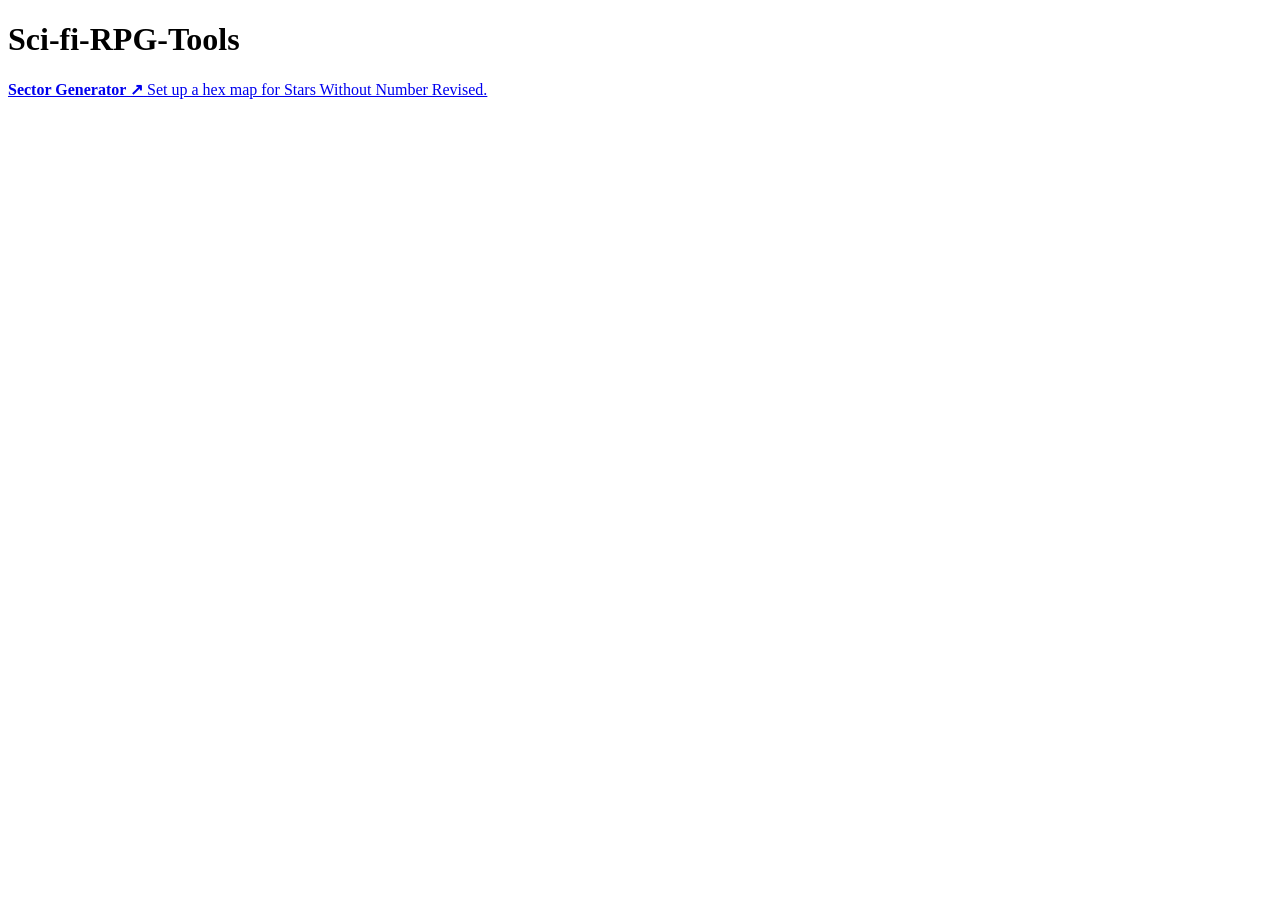
==== index.html @ 467eace4 "Add index.html for the sector editor" ====
<!doctype html>
<html lang="en">
<meta charset="utf-8">
<meta name="viewport" content="width=device-width, initial-scale=1">
<title>Sci-fi-RPG-Tools</title>
<link rel="stylesheet" href="style.css">
<main class="home">
  <h1>Sci-fi-RPG-Tools</h1>
  <a class="tool" href="sector/">
    <strong>Sector Generator <span aria-hidden="true">↗</span></strong>
    <span>Set up a hex map for Stars Without Number Revised.</span>
  </a>
</main>
</html>
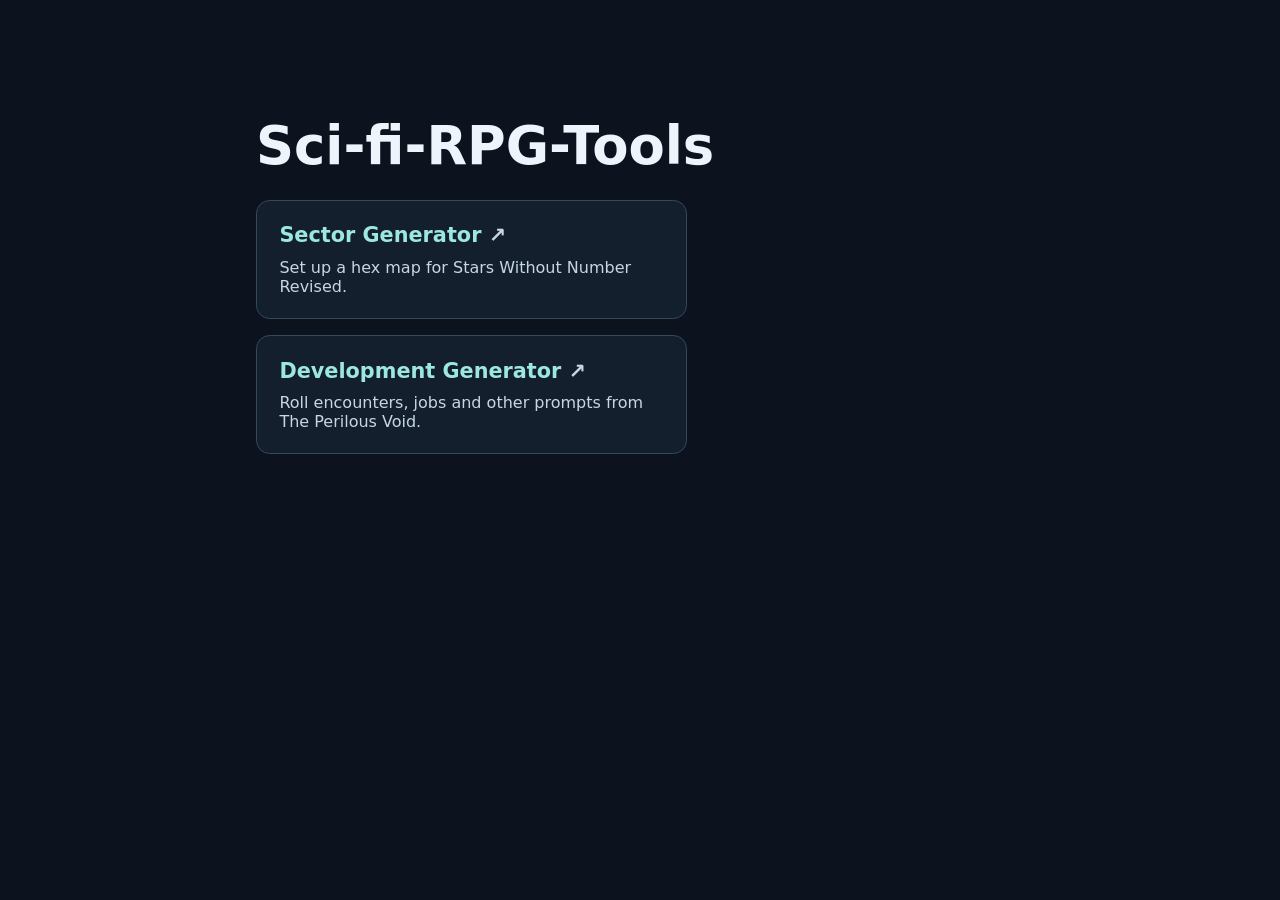
==== commit 1dd2982e: "Add TPV development generator and campaign logs" ====
--- a/index.html
+++ b/index.html
@@ -10,5 +10,9 @@
     <strong>Sector Generator <span aria-hidden="true">↗</span></strong>
     <span>Set up a hex map for Stars Without Number Revised.</span>
   </a>
+  <a class="tool" href="development/">
+    <strong>Development Generator <span aria-hidden="true">↗</span></strong>
+    <span>Roll encounters, jobs and other prompts from The Perilous Void.</span>
+  </a>
 </main>
 </html>
--- a/style.css
+++ b/style.css
@@ -0,0 +1,832 @@
+:root {
+  color-scheme: dark;
+  font-family: system-ui, sans-serif;
+  color: #edf4fb;
+  background: #0c131e;
+}
+body { margin: 0; }
+main { width: min(92%, 74rem); margin: 2.5rem auto; }
+.home { max-width: 48rem; padding-top: 7vh; }
+h1 { font-size: clamp(2rem, 5vw, 3.3rem); margin: .75rem 0 1.5rem; }
+h2 { margin: 0; font-size: 1.15rem; }
+a { color: #9de7e1; }
+.tool, .panel {
+  border: 1px solid #34495c;
+  border-radius: .85rem;
+  background: #131f2d;
+  padding: 1rem;
+}
+.tool { display: grid; gap: .65rem; max-width: 24rem; padding: 1.4rem; text-decoration: none; }
+.tool strong { font-size: 1.3rem; }
+.tool span { color: #c7d6e4; }
+.tool:hover { border-color: #9de7e1; }
+.panel, fieldset { display: flex; gap: 1rem; flex-wrap: wrap; align-items: end; }
+fieldset { border: 1px solid #52667e; border-radius: .4rem; margin: 0; }
+fieldset[hidden] { display: none; }
+fieldset input { width: 4rem; }
+label { display: grid; gap: .4rem; font-weight: 600; }
+button, select, input, .sector-shortcut { font: inherit; padding: .55rem .7rem; border-radius: .4rem; }
+select, input { background: #0c131e; border: 1px solid #647991; color: inherit; max-width: 100%; }
+.sector-workspace button, .sector-shortcut {
+  background: transparent;
+  color: #9de7e1;
+  border: 0;
+  font-weight: 600;
+  cursor: pointer;
+}
+.sector-workspace button:hover:enabled,
+.sector-workspace button:focus-visible:enabled,
+.sector-shortcut:hover, .sector-shortcut:focus-visible { background: #243e51; }
+:focus-visible { outline: 3px solid #ffe1a0; outline-offset: 3px; }
+output { color: #9de7e1; font-weight: 600; }
+#map-help { color: #c7d6e4; font-size: .9rem; }
+.map-window { overflow: auto; max-height: 66vh; background: #0a111b; border-radius: .35rem; }
+svg { display: block; }
+.hex { cursor: pointer; }
+.hex polygon { stroke: #496176; fill: #142333; }
+.hex text { fill: #c7d6e4; font-size: 7px; text-anchor: middle; dominant-baseline: central; pointer-events: none; }
+.hex:hover polygon { fill: #243e51; }
+.hex[aria-pressed="true"] polygon { fill: #234e56; stroke: #9de7e1; stroke-width: 2; }
+#map .hex:focus { outline: none; }
+.hex:focus-visible polygon { stroke: #ffe1a0; stroke-width: 3; }
+
+#density-control[hidden] { display: none; }
+#density-help { font-weight: 400; }
+.hex circle { fill: #9de7e1; pointer-events: none; }
+.hex.occupied polygon { fill: #1a3446; }
+.hex.occupied[aria-pressed="true"] polygon { fill: #234e56; }
+
+.sector-files { margin-top: 1rem; }
+#file-status:empty { display: none; }
+#world { margin-top: 1rem; display: grid; grid-template-columns: minmax(0, 1fr); gap: .65rem; justify-items: start; }
+#world details { width: 100%; box-sizing: border-box; border: 1px solid #34495c; border-radius: .4rem; padding: .65rem; }
+#world summary { cursor: pointer; font-weight: 700; }
+#world .edit-field, .move-system { display: flex; flex-wrap: wrap; align-items: end; gap: .55rem; margin: .6rem 0; }
+#world textarea { font: inherit; color: inherit; background: #0c131e; border: 1px solid #647991; border-radius: .4rem; padding: .55rem; width: min(26rem, 65vw); }
+#world details > button, #world details > details { margin-top: .55rem; }
+.move-system p { margin: 0; }
+
+.panel > label, .panel > fieldset, .move-system > label, #world .edit-field > label {
+  min-width: 0;
+  max-width: 100%;
+  box-sizing: border-box;
+}
+button, select, input, textarea { box-sizing: border-box; max-width: 100%; }
+#world .edit-field, .move-system { max-width: 100%; }
+#world { overflow-wrap: anywhere; }
+
+@media (max-width: 480px) {
+  .panel { display: grid; grid-template-columns: minmax(0, 1fr); }
+  .panel label { grid-template-columns: minmax(0, 1fr); }
+  .map-window { min-width: 0; }
+}
+
+.sector-workspace {
+  display: grid;
+  grid-template-columns: minmax(13rem, 17rem) minmax(0, 1fr) minmax(17rem, 22rem);
+  width: 100%;
+  height: 100dvh;
+  margin: 0;
+  background: #0a111b;
+}
+.sector-options, .sector-details {
+  min-width: 0;
+  overflow: auto;
+  padding: 1.25rem;
+  background: #131f2d;
+}
+.sector-options { border-inline-end: 1px solid #34495c; }
+.sector-details { border-inline-start: 1px solid #34495c; }
+.sector-shortcuts { display: grid; justify-items: start; gap: .25rem; }
+.sector-shortcut { text-decoration: none; }
+.sector-options h1 { font-size: 1.45rem; margin: 1rem 0 1.25rem; }
+.sector-options .panel {
+  display: grid;
+  grid-template-columns: minmax(0, 1fr);
+  gap: .9rem;
+  padding: 0;
+  background: transparent;
+  border: 0;
+}
+.sector-options .sector-files {
+  border-top: 1px solid #34495c;
+  border-radius: 0;
+  padding-top: 1rem;
+}
+.sector-options label, #world label { min-width: 0; grid-template-columns: minmax(0, 1fr); }
+#replace-sector p { margin-top: 0; }
+#replace-sector button { margin-bottom: .4rem; }
+#generation-status { margin: 0; }
+#generation-status:empty { display: none; }
+.sector-map {
+  min-height: 0;
+  display: grid;
+  grid-template-rows: auto minmax(0, 1fr);
+}
+.sector-map-header {
+  padding: 1rem 1.25rem;
+  border-bottom: 1px solid #34495c;
+}
+.sector-map-header p { margin: .35rem 0 0; }
+.map-stage { position: relative; min-width: 0; min-height: 0; }
+.sector-map .map-window {
+  position: absolute;
+  inset: 0;
+  display: flex;
+  max-height: none;
+  border-radius: 0;
+  cursor: grab;
+  user-select: none;
+}
+.sector-map .map-window.is-panning,
+.sector-map .map-window.is-panning .hex { cursor: grabbing; }
+.sector-map svg { flex: none; margin: auto; }
+.map-zoom {
+  position: absolute;
+  inset-block-start: .75rem;
+  inset-inline-end: .75rem;
+  display: grid;
+  gap: .3rem;
+}
+.map-zoom button {
+  width: 2.5rem;
+  height: 2.5rem;
+  padding: 0;
+  font-size: 1.25rem;
+}
+.map-zoom button:disabled { opacity: .55; cursor: default; }
+.sector-details #selection { display: block; margin-top: .5rem; overflow-wrap: anywhere; }
+.sector-details #world textarea { max-width: 100%; }
+
+@media (max-width: 68rem) {
+  .sector-workspace { grid-template-columns: 13rem minmax(0, 1fr) 17rem; }
+  .sector-options, .sector-details { padding: 1rem; }
+}
+
+@media (max-width: 58rem) {
+  .sector-workspace { grid-template-columns: minmax(0, 1fr); height: auto; }
+  .sector-options, .sector-details { border-inline: 0; }
+  .sector-map { height: 65vh; min-height: 20rem; }
+}
+
+#world h3 { margin: 0 0 .35rem; font-size: 1.45rem; }
+#world small { color: #b5c5d4; }
+:is(#world, .tpv-world-locations) .inspector-group { padding: 0; border: 0; border-radius: 0; }
+:is(#world, .tpv-world-locations) .inspector-group summary {
+  display: flex;
+  align-items: baseline;
+  gap: .5rem;
+  padding: .6rem 0;
+  border-bottom: 1px solid #34495c;
+}
+.inspector-group summary::before { content: "+"; color: #9de7e1; }
+.inspector-group[open] summary::before { content: "−"; }
+.inspector-group summary small { margin-inline-start: auto; font-weight: 400; }
+.inspector-group ul { list-style: none; margin: 0; padding: 0; }
+#world .inspector-entry {
+  display: grid;
+  gap: .2rem;
+  width: 100%;
+  padding: .7rem .55rem;
+  border: 0;
+  text-align: start;
+  color: #edf4fb;
+}
+.inspector-entry small { font-weight: 400; }
+#world .inspector-back { padding: .25rem .4rem; }
+#world .inspector-fields { min-width: 0; width: 100%; }
+#world .inspector-fields > button { margin: .4rem .4rem .4rem 0; }
+
+:is(#world, #tpv-chart) .planet-tags { margin: 1rem 0; }
+:is(#world, #tpv-chart) .planet-tags article + article {
+  border-block-start: 1px solid #34495c;
+  margin-block-start: 1rem;
+}
+:is(#world, #tpv-chart) .planet-tags h4 { margin: .8rem 0 .4rem; font-size: 1.1rem; }
+:is(#world, #tpv-chart) .planet-tags h5 { margin: .85rem 0 .25rem; font-size: .9rem; }
+:is(#world, #tpv-chart) .planet-tags p, :is(#world, #tpv-chart) .planet-tags ul { line-height: 1.55; margin: .35rem 0 .65rem; }
+:is(#world, #tpv-chart) .planet-tags ul { padding-inline-start: 1.35rem; }
+:is(#world, #tpv-chart) .planet-tags li + li { margin-block-start: .2rem; }
+
+#world .edit-field.has-reroll {
+  display: grid;
+  grid-template-columns: auto minmax(0, 1fr);
+  align-items: baseline;
+  gap: .2rem .55rem;
+}
+#world .has-reroll :is(input, select) { grid-column: 1 / -1; min-width: 0; }
+:is(#world, .tpv-world-locations) .reroll-action {
+  justify-self: start;
+  padding: .15rem .35rem;
+  color: #92a3b3;
+  font-size: .75rem;
+  font-weight: 400;
+}
+:is(#world, .tpv-world-locations) .reroll-action:hover,
+:is(#world, .tpv-world-locations) .reroll-action:focus-visible { color: #edf4fb; }
+
+.sector-details > h2 {
+  color: #b5c5d4;
+  font-size: .78rem;
+  font-weight: 600;
+  letter-spacing: .06em;
+  text-transform: uppercase;
+}
+.sector-details #selection { font-size: .85rem; }
+#world h3 { font-size: 1.65rem; line-height: 1.2; }
+#world .inspector-group summary span { font-size: 1.05rem; font-weight: 700; }
+#world .inspector-group summary small { font-size: .75rem; }
+#world .inspector-entry { font-size: .94rem; font-weight: 400; }
+#world .inspector-entry small { font-size: .78rem; }
+#world .inspector-controls > summary { font-size: .88rem; }
+
+.inspector-header, .tpv-area-details {
+  width: 100%;
+  padding-bottom: .55rem;
+  border-bottom: 1px solid #34495c;
+}
+.tpv-area-details { margin-bottom: .55rem; }
+.inspector-commands {
+  display: flex;
+  flex-wrap: wrap;
+  gap: .25rem;
+  margin-block: .45rem;
+}
+#world .inspector-commands button { padding: .35rem .55rem; font-size: .85rem; }
+#world .inspector-commands[hidden] { display: none; }
+#world .inspector-commands button + button { border-inline-start: 1px solid #34495c; }
+.inspector-status { margin: .35rem 0; font-size: .85rem; }
+.inspector-status:empty { display: none; }
+.inspector-attributes {
+  display: grid;
+  grid-template-columns: minmax(5.5rem, 2fr) minmax(0, 3fr);
+  gap: .65rem .8rem;
+  margin: .8rem 0 1rem;
+  font-size: .9rem;
+}
+.inspector-attributes dt { font-weight: 600; }
+.inspector-attributes dd { margin: 0; color: #c7d6e4; }
+.inspector-description { white-space: pre-wrap; line-height: 1.55; font-size: .9rem; }
+#world .inspector-fields .inspector-group + .inspector-group { margin-block-start: .65rem; }
+
+.sector-name-heading { display: flex; align-items: baseline; flex-wrap: wrap; gap: .55rem; }
+#new-sector-name { padding: .15rem .35rem; color: #92a3b3; font-size: .75rem; font-weight: 400; }
+
+#world .reroll-action:disabled { opacity: .55; cursor: default; }
+
+.trade-routes { pointer-events: none; }
+.trade-routes line {
+  stroke: #eab66d;
+  stroke-width: 2;
+  stroke-dasharray: 5 4;
+}
+#trade-route-key { color: #edc68f; font-size: .85rem; }
+
+.sector-options .map-visibility { margin-top: 1rem; gap: .55rem 1rem; }
+.map-visibility legend { font-weight: 600; }
+.map-visibility label, #tpv-start-control:not([hidden]), #tpv-swn-tags-control:not([hidden]) { display: flex; align-items: center; }
+.map-visibility input, #tpv-start, #tpv-swn-tags { width: auto; margin: 0; accent-color: #9de7e1; }
+.hex-system-name { pointer-events: none; }
+.hex-system-name div {
+  overflow: hidden;
+  text-overflow: ellipsis;
+  white-space: nowrap;
+  text-align: center;
+  color: #edf4fb;
+  font-size: 8px;
+  line-height: 11px;
+  text-shadow: 0 1px 2px #0c131e;
+}
+.hide-system-names .hex-system-name,
+.hide-trade-routes .trade-routes { display: none; }
+
+.trade-routes .highlighted-route { stroke: #ffe1a0; stroke-width: 4; }
+.inspector-trade-routes { list-style: none; padding: 0; }
+.inspector-trade-routes li + li { margin-top: .45rem; }
+.trade-route-actions { display: flex; gap: .25rem; }
+.trade-route-actions button { font-size: .85rem; }
+
+.sector-options label[hidden], .tpv-map [hidden] { display: none; }
+#sector-chart-layout:not([hidden]) {
+  min-height: 0;
+  display: grid;
+  grid-template-rows: minmax(0, 1fr);
+}
+.tpv-map:has(#sector-chart-layout[hidden]) { grid-template-rows: minmax(0, 1fr); }
+#world:has(> .tpv-jump-routes) { margin-top: .55rem; gap: .45rem; }
+#world:has(> .tpv-jump-routes) > :is(h3, p) { margin: 0; }
+.tpv-jump-routes h4 { margin: .35rem 0 .55rem; }
+#tpv-chart {
+  max-height: 50vh;
+  overflow: auto;
+  margin-top: .65rem;
+  border-top: 1px solid #52667e;
+}
+#tpv-chart h3 { margin: .65rem 0 .35rem; }
+#tpv-chart table { width: 100%; border-collapse: collapse; text-align: start; }
+#tpv-chart td, #tpv-chart th { padding: .35rem; border-bottom: 1px solid #34495c; }
+#tpv-profile { min-height: 0; overflow: auto; }
+#tpv-chart tr:has(button[aria-current="true"]) { background: #233e50; }
+#tpv-chart tr:has(button[aria-current="true"]) td:first-child { box-shadow: inset 3px 0 #9de7e1; }
+.tpv-feature-mark { pointer-events: none; }
+#tpv-profile { padding: 1rem; }
+.tpv-map table { width: 100%; border-collapse: collapse; text-align: left; }
+.tpv-map td, .tpv-map th { border-bottom: 1px solid #34495c; padding: .4rem; }
+.tpv-orbits {
+  display: flex;
+  overflow-x: auto;
+  margin-block: 1rem;
+  background: radial-gradient(ellipse at left, #36285b, #0a111b 65%);
+}
+.tpv-orbits section { flex: 1 0 6.8rem; border-right: 1px dashed #52667e; padding: .5rem; }
+.tpv-orbits h3 { font-size: .85rem; margin: .25rem 0 .75rem; }
+.tpv-orbit-marker { display: grid; justify-items: center; gap: .35rem; width: 100%; overflow-wrap: anywhere; }
+.tpv-body { display: block; width: 2rem; aspect-ratio: 1; border-radius: 50%; }
+.tpv-planet, .tpv-moon {
+  background:
+    radial-gradient(circle at 28% 24%, #ffffffa6, transparent 43%),
+    radial-gradient(circle at 30% 28%, transparent 30%, #080b19e8 94%),
+    var(--world-colour, #518097);
+  box-shadow: inset -.2rem -.2rem .4rem #111827;
+}
+.tpv-size-tiny { width: .8rem; }
+.tpv-size-small { width: 1.15rem; }
+.tpv-size-medium { width: 1.65rem; }
+.tpv-size-large { width: 2.25rem; }
+.tpv-size-huge { width: 2.8rem; }
+.tpv-giant { width: 3.3rem; background: repeating-linear-gradient(15deg, #c28052, #f3c88c 5px, #6f484c 10px); }
+/* Draw the station's solar wings and docking hub as a compact illustration. */
+.tpv-station {
+  position: relative;
+  width: 3.35rem;
+  aspect-ratio: 2;
+  border-radius: 0;
+  background: linear-gradient(#b4c7d4, #506b80) center / 94% 12% no-repeat;
+}
+.tpv-station::before {
+  content: "";
+  position: absolute;
+  inset: 27% 0;
+  background:
+    repeating-linear-gradient(90deg, transparent 0 4px, #a2cde0 4px 5px),
+    linear-gradient(#6387ad, #263e76);
+  clip-path: polygon(0 0, 34% 0, 34% 100%, 0 100%, 0 0,
+    66% 0, 100% 0, 100% 100%, 66% 100%, 66% 0);
+}
+.tpv-station::after {
+  content: "";
+  position: absolute;
+  inset: 3% 36%;
+  border-radius: 38%;
+  border: 1px solid #ced8df;
+  background:
+    linear-gradient(#a6e8ff, #a6e8ff) center / 46% 13% no-repeat,
+    linear-gradient(110deg, #dce7eb, #5e788a 52%, #243547);
+}
+.tpv-ringed { position: relative; }
+.tpv-ringed::before,
+.tpv-ringed::after {
+  content: "";
+  position: absolute;
+  inset: 32% -24%;
+  border: 2px solid #dcc7a8;
+  border-radius: 50%;
+  transform: rotate(-22deg);
+  pointer-events: none;
+}
+.tpv-ringed::before { clip-path: polygon(0 0, 20% 0, 20% 100%, 0 100%, 0 0,
+  80% 0, 100% 0, 100% 100%, 80% 100%, 80% 0); }
+.tpv-ringed::after { clip-path: inset(50% 0 0); }
+.tpv-multiple-rings::before,
+.tpv-multiple-rings::after { border: 3px double #dcc7a8; }
+.tpv-asteroid { background: radial-gradient(circle at 20% 30%, #8fa1ae 14%, transparent 16%),
+  radial-gradient(circle at 62% 46%, #8791a2 19%, transparent 21%),
+  radial-gradient(circle at 35% 72%, #586471 13%, transparent 15%); }
+.tpv-phenomenon { border: 3px dotted #bd9ff5; box-shadow: 0 0 .7rem #ac75e3; }
+.hex.tpv-nebula-coverage:not([aria-pressed="true"]) polygon { fill: #302452; }
+.hex[data-system-status="Wild"] { --tpv-system-fill: #1a3446; }
+.hex[data-system-status="Frontier"] { --tpv-system-fill: #254b63; }
+.hex[data-system-status="Core"] { --tpv-system-fill: #30627f; }
+.hex.occupied[data-system-status] polygon { fill: var(--tpv-system-fill); }
+.tpv-orbit-star { background: radial-gradient(circle at 50% 75%, #bd713a, transparent 55%); }
+.trade-routes .tpv-jump-1 line, .trade-routes .tpv-jump-2 { stroke-dasharray: none; }
+
+
+:is(#world .tpv-detail-fields, .tpv-world-locations) .inspector-group summary span { font-size: 1.15rem; }
+:is(#world .tpv-detail-fields, .tpv-world-locations) dd > small {
+  display: block;
+  margin-top: .25rem;
+  line-height: 1.4;
+}
+:is(#world .tpv-detail-fields, .tpv-world-locations) dd { overflow-wrap: anywhere; }
+
+:is(#world .tpv-detail-fields, .tpv-world-locations) h4 { margin: 1.15rem 0 .25rem; font-size: 1.4rem; }
+
+.tpv-planet-station {
+  position: relative;
+  display: grid;
+  place-items: center;
+  min-width: 4.25rem;
+  min-height: 2.6rem;
+  padding-inline: .6rem;
+}
+.tpv-planet-station::before {
+  content: "";
+  position: absolute;
+  inset: 18% 3%;
+  border: 1px dashed #9db4c7;
+  border-radius: 50%;
+  transform: rotate(-22deg);
+}
+.tpv-planet-station > .tpv-station {
+  position: absolute;
+  inset: 8% 0 auto auto;
+  width: 1.65rem;
+  transform: rotate(-22deg);
+}
+
+#map .hex .chart-faction-stripes { stroke: none; opacity: .38; pointer-events: none; }
+#map .hex[data-system-status="Core"] .chart-faction-stripes { opacity: .64; }
+#map .hex[data-system-status="Wild"] .chart-faction-stripes { opacity: .18; }
+.chart-faction-tooltip {
+  position: fixed;
+  z-index: 10;
+  pointer-events: none;
+  box-sizing: border-box;
+  max-width: min(18rem, calc(100vw - 16px));
+  padding: .55rem .7rem;
+  border: 1px solid #496176;
+  border-radius: .4rem;
+  background: #142333;
+  color: #edf4fb;
+  font-size: .85rem;
+  overflow-wrap: anywhere;
+}
+.chart-faction-tooltip strong { display: block; margin-bottom: .3rem; }
+.chart-faction-tooltip ul { margin: .2rem 0 0; padding: 0; list-style: none; }
+.chart-faction-tooltip li { display: flex; align-items: baseline; gap: .4rem; }
+.chart-faction-tooltip li span { flex: 0 0 .55rem; height: .55rem; }
+.tpv-setting-society {
+  margin-block: 1rem;
+  padding: .75rem;
+  border: 1px solid #52667e;
+  border-radius: .4rem;
+  background-color: #15273b;
+}
+.tpv-setting-society:nth-child(even of .tpv-setting-society) { background-color: #203b53; }
+#tpv-profile label { margin-block: .5rem; }
+
+
+.tpv-world-globe {
+  max-width: 52rem;
+  margin: .75rem auto 1.5rem;
+}
+.tpv-world-globe svg { width: 100%; height: auto; }
+.tpv-world-globe circle {
+  fill: color-mix(in srgb, var(--globe-colour, #518eed) 26%, #101b2a);
+  stroke: #7797b4;
+  stroke-width: 1.5;
+}
+.tpv-world-globe polygon { fill: none; stroke: #a1bbd2; stroke-opacity: .45; stroke-width: .7; }
+.tpv-world-globe .tpv-globe-site { fill: #9de7e1; stroke: #d4f9f6; stroke-opacity: 1; }
+.tpv-world-globe text {
+  fill: #101b2a;
+  font-size: 11px;
+  font-weight: 700;
+  text-anchor: middle;
+  dominant-baseline: central;
+}
+.tpv-world-globe ol {
+  display: flex;
+  flex-wrap: wrap;
+  justify-content: center;
+  gap: .35rem 2rem;
+  padding-inline: 1.5rem;
+  margin-block: 0;
+}
+
+.tpv-globe-target { cursor: pointer; }
+.tpv-world-globe .tpv-globe-target:hover polygon,
+.tpv-world-globe .tpv-globe-target:focus-visible polygon { fill: #fff1ae; stroke: white; stroke-width: 2; }
+
+.tpv-pointcrawl {
+  width: min(100%, 38rem);
+  max-height: 23rem;
+  margin: 1rem auto;
+  border: 1px solid #34495c;
+  border-radius: .5rem;
+  background: #101b2a;
+}
+.tpv-pointcrawl line { stroke: #7797b4; stroke-width: 2; }
+.tpv-pointcrawl rect { fill: #223b53; stroke: #9de7e1; }
+.tpv-pointcrawl text {
+  fill: #e4effa;
+  font-size: 12px;
+  font-weight: 700;
+  text-anchor: middle;
+  dominant-baseline: central;
+}
+
+.tpv-pointcrawl-layout {
+  display: grid;
+  grid-template-columns: minmax(9rem, 13rem) minmax(0, 38rem);
+  justify-content: center;
+  gap: 1rem;
+  margin-block: 1rem;
+}
+.tpv-pointcrawl-choices { display: grid; align-content: start; gap: .25rem; }
+.tpv-pointcrawl-choices button { text-align: start; }
+.tpv-pointcrawl-choices button[aria-pressed="true"] { background: #243e51; }
+.tpv-pointcrawl-layout .tpv-pointcrawl { margin: 0; }
+@media (max-width: 38rem) {
+  .tpv-pointcrawl-layout { grid-template-columns: minmax(0, 1fr); }
+}
+
+.tpv-breadcrumb ol {
+  display: flex;
+  flex-wrap: wrap;
+  align-items: center;
+  list-style: none;
+  padding: 0;
+  margin: 0 0 .5rem;
+}
+.tpv-breadcrumb li { display: flex; align-items: center; }
+.tpv-breadcrumb li + li::before { content: "›" / ""; color: #a2b5c8; }
+.sector-workspace .tpv-breadcrumb button { padding: .35rem .65rem; }
+.sector-workspace .tpv-breadcrumb button[aria-current="page"] { color: #e4effa; }
+
+.inspector-group ul.tpv-swn-tag-hooks { list-style: disc; padding-inline-start: 1.5rem; margin-block: .25rem .75rem; }
+
+/* Match the system tag heading to the satellite table heading. */
+#tpv-profile > .tpv-system-tags > details > summary > span {
+  font-size: 1em;
+  font-weight: 700;
+}
+.tpv-swn-tag-row > details > summary { cursor: pointer; }
+#tpv-profile .tpv-system-tags .tpv-swn-tag-row > details > summary {
+  padding-inline-start: calc(.4rem + .7rem);
+}
+.tpv-swn-tags .tpv-swn-tag-row > details > summary::before {
+  content: none;
+}
+:is(#world .tpv-detail-fields, .tpv-world-locations) .tpv-swn-tag-row > details > summary > span {
+  font-size: .9rem;
+  font-weight: 600;
+  color: #9de7e1;
+}
+
+.sector-workspace .tpv-swn-tags > summary .tpv-inline-tag-edit {
+  color: #aab9c8;
+  font-size: .8rem;
+  font-weight: 500;
+  min-height: 0;
+  padding: .2rem .35rem;
+}
+
+:is(#world, .tpv-world-locations) .tpv-swn-tag-controls.edit-field.has-reroll {
+  display: grid;
+  grid-template-columns: auto auto minmax(0, 1fr);
+  align-items: baseline;
+  gap: .2rem .55rem;
+  margin: .6rem 0;
+}
+.tpv-swn-tag-controls select { grid-column: 1 / -1; width: 100%; min-width: 0; }
+.tpv-swn-tag-controls button { justify-self: start; }
+.tpv-swn-tag-controls button:disabled { opacity: .5; }
+
+.tpv-world-globe .tpv-globe-coverage { fill: #517a94; stroke: #a9d7e8; stroke-opacity: .9; }
+.tpv-site-editor, .tpv-site-actions, .tpv-site-list li {
+  display: flex;
+  flex-wrap: wrap;
+  align-items: center;
+  gap: .35rem;
+}
+.tpv-site-editor { margin-block: .75rem; }
+.tpv-site-list { list-style: none; padding: 0; }
+.tpv-site-list li {
+  justify-content: space-between;
+  border-bottom: 1px solid #34495c;
+}
+.tpv-site-list button { text-align: start; }
+.tpv-site-actions button { font-size: .85rem; }
+.tpv-community-map { overflow-x: auto; margin-block: 1rem; }
+.tpv-community-map svg { width: min(100%, 48rem); min-width: 22rem; }
+.tpv-community-map line { stroke: #648ca3; stroke-width: 3; }
+.sector-workspace .tpv-community-map button {
+  display: grid;
+  place-content: center;
+  width: 100%;
+  height: 100%;
+  background: #172c3e;
+  border: 1px solid #58768d;
+  font-size: .85rem;
+  padding: .25rem;
+}
+.tpv-community-map small { color: #c4d2df; }
+
+.tpv-world-site-heading {
+  display: flex;
+  flex-wrap: wrap;
+  align-items: center;
+  gap: .5rem 1rem;
+  margin-block: .5rem;
+}
+.tpv-world-site-heading h3, .tpv-world-site-heading .tpv-site-editor { margin: 0; }
+.tpv-world-site-table th:first-child, .tpv-world-site-table th:last-child { width: 1%; }
+.tpv-place-areas th:last-child { width: auto; }
+.tpv-settlement-places td:last-child button { white-space: nowrap; }
+.tpv-world-site-table td:last-child .tpv-site-actions { flex-wrap: nowrap; }
+.tpv-world-site-table td button { text-align: start; }
+.tpv-site-selected { background: #233e50; }
+.tpv-selected-site { margin-bottom: 1rem; border-bottom: 1px solid #52667e; }
+
+.tpv-world-globe-with-station {
+  display: grid;
+  grid-template-columns: minmax(5rem, 10rem) minmax(0, 1fr);
+  align-items: center;
+  gap: .6rem;
+  max-width: 62rem;
+}
+.sector-workspace .tpv-world-station {
+  display: grid;
+  justify-items: center;
+  gap: .25rem;
+  min-width: 0;
+  overflow-wrap: anywhere;
+}
+.tpv-world-station svg { display: block; width: 100%; height: auto; }
+.tpv-world-locations > .tpv-selected-site:not([hidden]) {
+  width: min(100%, 48rem);
+  margin: 1rem 0 0;
+  padding-block: .75rem;
+  border-block: 1px solid #52667e;
+}
+.tpv-world-locations > .tpv-selected-site h3 { margin: 0; }
+
+.tpv-site-type {
+  display: inline-flex;
+  align-items: center;
+  gap: .5rem;
+}
+.tpv-site-type svg {
+  flex: none;
+  width: 1.5rem;
+  height: 1.5rem;
+}
+.tpv-site-trace {
+  fill: none;
+  stroke: #76caff;
+  stroke-width: 1.25;
+  stroke-linecap: round;
+  stroke-linejoin: round;
+  filter: drop-shadow(0 0 2px #3899ee);
+}
+
+
+.tpv-site-visual {
+  display: grid;
+  grid-template-columns: clamp(7rem, 18%, 16rem) minmax(0, 1fr);
+  align-items: start;
+  gap: 1rem;
+}
+.tpv-site-illustration {
+  display: grid;
+  place-items: center;
+  min-height: 9rem;
+}
+.tpv-site-illustration .tpv-site-trace {
+  width: min(76%, 10rem);
+  height: auto;
+  stroke-width: .65;
+  filter: drop-shadow(0 0 5px #3899ee);
+}
+.tpv-site-visual > .tpv-pointcrawl-layout { min-width: 0; }
+@media (max-width: 42rem) {
+  .tpv-site-visual { grid-template-columns: minmax(0, 1fr); }
+  .tpv-site-illustration { justify-items: start; min-height: 0; }
+  .tpv-site-illustration .tpv-site-trace { width: 5rem; }
+}
+
+.faction-controls { display: flex; flex-wrap: wrap; gap: .5rem; margin-block: 1rem; }
+.faction-controls [aria-pressed="true"] { background: #233e50; }
+.faction-manager { display: grid; gap: .65rem; }
+.faction-manager > button { justify-self: start; }
+.faction-manager details { border-block-start: 1px solid #34495c; padding: .6rem 0; }
+.faction-manager summary { cursor: pointer; }
+.faction-form { display: grid; grid-template-columns: repeat(auto-fit, minmax(min(100%, 12rem), 1fr)); gap: .5rem 1rem; }
+.faction-manager label { display: grid; gap: .3rem; }
+.faction-manager textarea { min-height: 6rem; }
+.faction-profile-fields { display: flex; flex-wrap: wrap; align-items: start; }
+.faction-profile-fields > label { flex: 1 1 12rem; min-width: 0; }
+.faction-profile-fields > label:has(input[type="number"]) { flex: 0 1 6rem; }
+.faction-profile-fields :is(input, textarea, select) { min-width: 0; width: 100%; }
+.faction-profile-fields .faction-name-field { flex-basis: 15rem; }
+.faction-profile-fields .faction-goal-field { flex: 1 1 min(100%, 24rem); }
+.faction-manager textarea {
+  font: inherit;
+  color: inherit;
+  background: #0c131e;
+  border: 1px solid #647991;
+  border-radius: .4rem;
+  padding: .55rem .7rem;
+  resize: vertical;
+}
+.faction-profile-fields .faction-goal-field textarea { min-height: 3.5rem; }
+.faction-tag-field {
+  flex: 1 1 12rem;
+  min-width: 0;
+  position: relative;
+}
+.faction-tag-field > button {
+  position: absolute;
+  inset-block-start: .35rem;
+  inset-inline-end: 0;
+  padding: .1rem .25rem;
+}
+.tpv-orbit-home { position: relative; display: inline-flex; align-items: center; }
+.tpv-home-squares {
+  position: absolute;
+  inset-inline-start: calc(100% + .25rem);
+  display: grid;
+  gap: .15rem;
+}
+.tpv-home-square { width: .55rem; height: .55rem; background: var(--faction-colour); }
+.faction-controls .faction-roster-button {
+  border: 1px solid var(--faction-colour);
+  color: var(--faction-colour);
+}
+.faction-controls .faction-roster-button[aria-pressed="true"] {
+  background: var(--faction-colour);
+  color: #0c131e;
+}
+.faction-profile-fields .faction-name-field { flex: 1 1 17rem; min-width: 0; }
+.faction-name-actions { display: flex; flex-wrap: wrap; }
+.faction-name-actions button { padding: .35rem .4rem; }
+.faction-home-fields { display: grid; grid-template-columns: repeat(auto-fit, minmax(min(100%, 16rem), 1fr)); gap: 0 1rem; }
+.faction-home-fields select { width: 100%; min-width: 0; }
+
+.home .tool + .tool { margin-block-start: 1rem; }
+.development-standalone {
+  display: grid;
+  grid-template-columns: minmax(15rem, 20rem) minmax(0, 1fr);
+  gap: 1rem;
+  align-items: start;
+}
+.development-controls, .development-output {
+  display: grid;
+  gap: .75rem;
+  min-width: 0;
+}
+.development-standalone > * {
+  background: #131f2d;
+  border: 1px solid #34495c;
+  border-radius: .85rem;
+  padding: 1rem;
+}
+.development-controls > div { display: grid; gap: .65rem; }
+.development-controls [hidden] { display: none; }
+.development-output > p:empty, .development-controls > section:empty { display: none; }
+.development-books {
+  display: grid;
+  gap: .35rem;
+  padding: .45rem 0;
+  border: 0;
+  margin: 0;
+}
+.development-books legend { color: #c7d6e4; }
+.development-books label, .development-output details label {
+  display: flex;
+  align-items: center;
+  gap: .4rem;
+}
+.development-books input, .development-output details input { width: auto; }
+.development-output h2 { margin-block: .25rem; }
+.development-output label { margin-block: .5rem; }
+.development-output textarea {
+  width: 100%;
+  resize: vertical;
+  font: inherit;
+  padding: .55rem;
+  color: inherit;
+  background: #0c131e;
+  border: 1px solid #647991;
+  border-radius: .4rem;
+}
+.development-page button {
+  color: #9de7e1;
+  background: #192b3d;
+  border: 1px solid #496176;
+  cursor: pointer;
+}
+.development-page button:hover { background: #243e51; }
+.development-output button { margin: .25rem .35rem .25rem 0; }
+.development-prompts { padding-inline-start: 1.2rem; }
+.development-prompts li { margin-block: .35rem; }
+.development-prompts small { color: #bdccda; }
+.development-record { white-space: pre-wrap; overflow-wrap: anywhere; }
+.development-log { margin-block: .8rem; }
+.development-log details { margin-inline-start: .6rem; }
+.profile-development { border-block-end: 1px solid #496176; padding-block-end: .8rem; }
+@media (max-width: 43rem) {
+  .development-standalone { grid-template-columns: 1fr; }
+}
